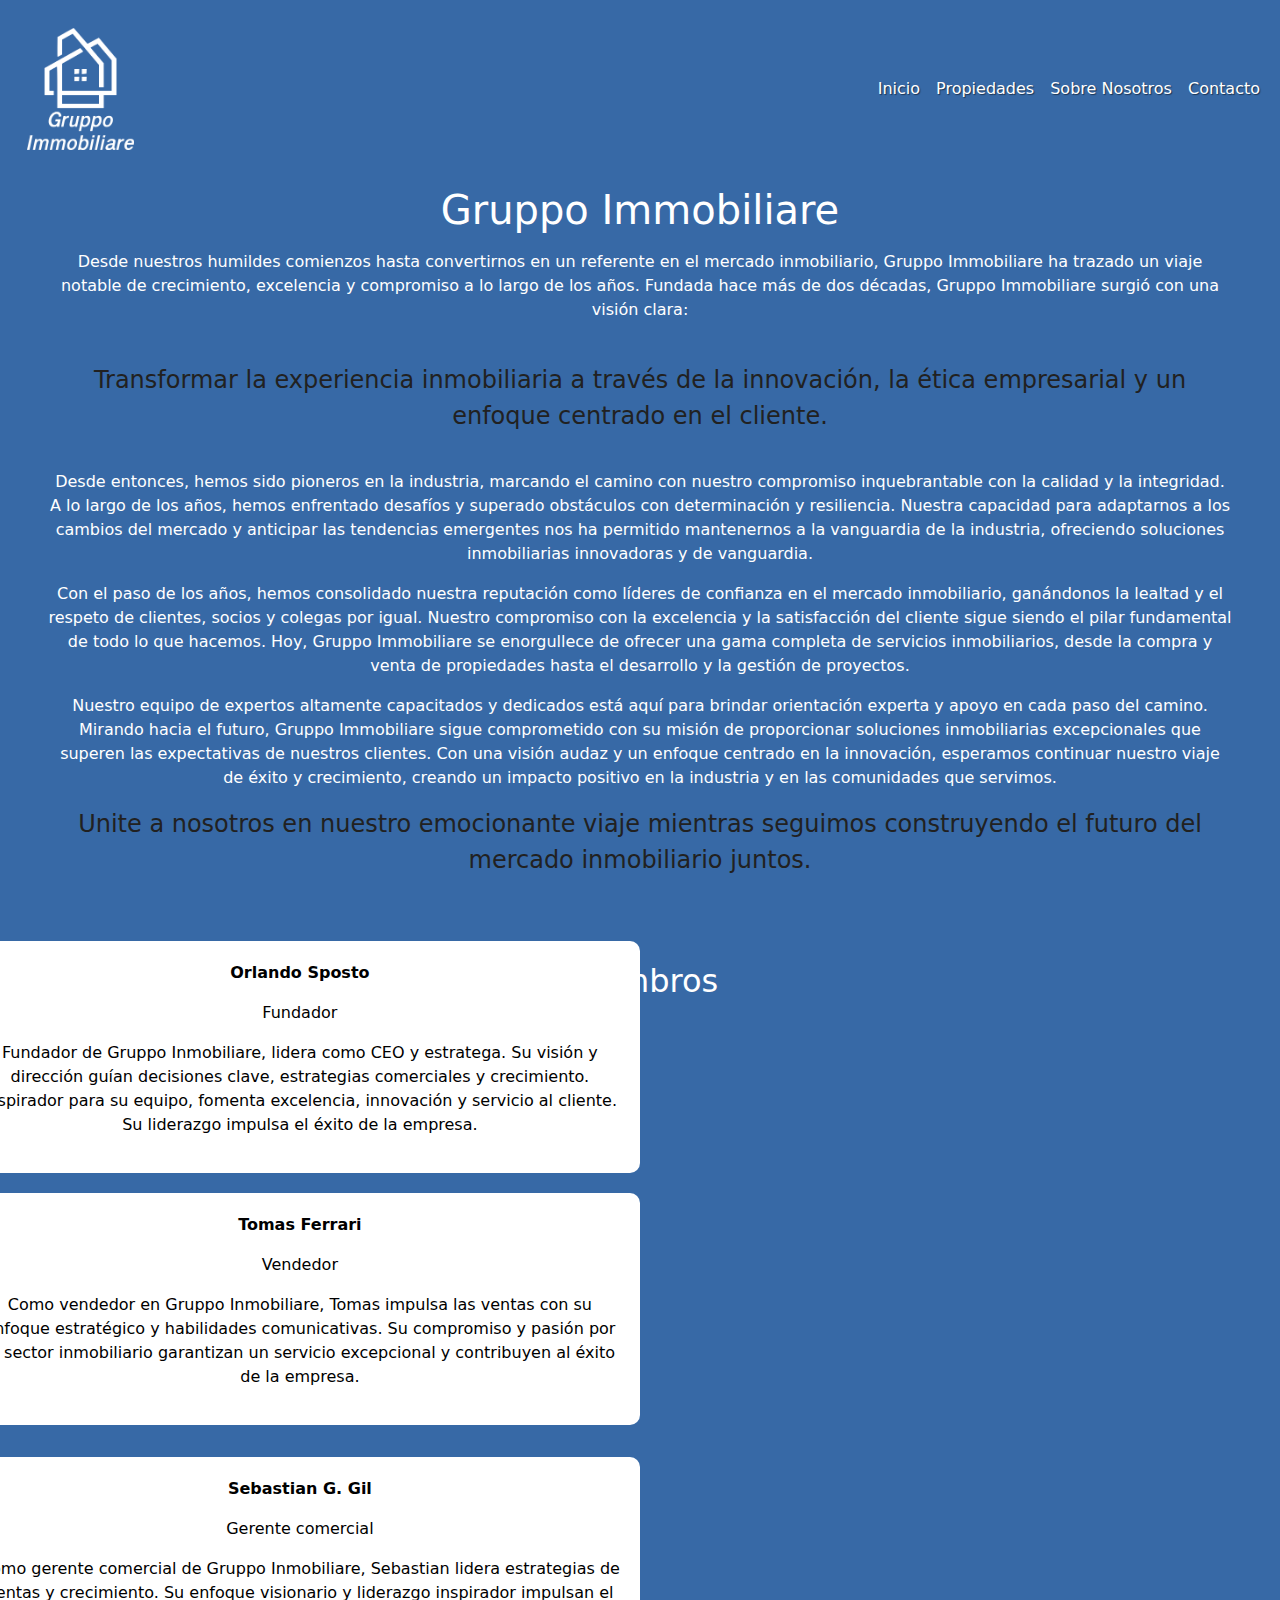
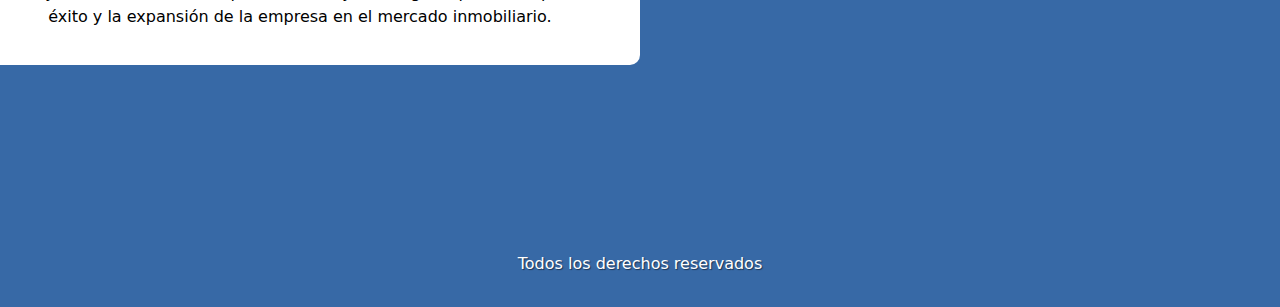
==== sobreNosotros.html @ 63541483 "First Commit" ====
<!DOCTYPE html>
<html lang="en">

  <head>
    <meta charset="UTF-8" >
    <meta name="viewport" content="width=device-width, initial-scale=1.0" >
    <title>Gruppo Immobiliare</title>
    <link rel="shortcut icon" href="/favicon.ico" type="image/x-icon">
    <link rel="icon" href="/favicon.ico" type="image/x-icon">
    <link href="https://cdn.jsdelivr.net/npm/bootstrap@5.3.3/dist/css/bootstrap.min.css" rel="stylesheet" integrity="sha384-QWTKZyjpPEjISv5WaRU9OFeRpok6YctnYmDr5pNlyT2bRjXh0JMhjY6hW+ALEwIH" crossorigin="anonymous">
    <link rel="stylesheet" href="./styles/estilos.css" >
  </head>

  <body class="bg-blue text-white">
    <header>
      <nav class="navbar navbar-expand-lg navbar-dark">
        <div class="container-fluid">
          <!-- logo -->
          <a class="navbar-brand" href="index.html">
            <img class="logo-img" src="./imagenes/others/logo.png" alt="">
          </a>

          <!-- Botón para colapsar en pantallas pequeñas -->
          <button class="navbar-toggler" type="button" data-bs-toggle="collapse" data-bs-target="#navbarNav" aria-controls="navbarNav" aria-expanded="false" aria-label="Toggle navigation">
            <span class="navbar-toggler-icon"></span>
          </button>

          <!-- Contenido de la barra de navegación -->
          <div class="collapse navbar-collapse" id="navbarNav">
            <ul class="navbar-nav ms-auto"> <!-- ms-auto para alinear a la derecha -->
              <li class="nav-item">
                <a class="nav-link text-white" href="index.html">Inicio</a>
              </li>
              <li class="nav-item">
                <a class="nav-link text-white" href="propiedades.html">Propiedades</a>
              </li>
              <li class="nav-item">
                <a class="nav-link text-white" href="sobreNosotros.html">Sobre Nosotros</a>
              </li>
              <li class="nav-item">
                <a class="nav-link text-white" href="contacto.html">Contacto</a>
              </li>
            </ul>
          </div>
        </div>
      </nav>
    </header>

    <main>
      <div id="home" class="AboutUs">
        <div class="container-fluid text-center px-5">
          <div class="card-container flex-row ">
            <div class="col-lg-12">
              <h1 class="text-about-us p-2">Gruppo Immobiliare</h1>
              <p class="text-justify">Desde nuestros humildes comienzos hasta convertirnos en un referente en el mercado inmobiliario, Gruppo Immobiliare ha trazado un viaje notable de crecimiento, excelencia y compromiso a lo largo de los años. Fundada hace más de dos décadas, Gruppo Immobiliare surgió con una visión clara: </p><br/><p  class="text-justify pb-20px font-xsmall color-black">Transformar la experiencia inmobiliaria a través de la innovación, la ética empresarial y un enfoque centrado en el cliente.</p>
              <p class="text-justify">Desde entonces, hemos sido pioneros en la industria, marcando el camino con nuestro compromiso inquebrantable con la calidad y la integridad. A lo largo de los años, hemos enfrentado desafíos y superado obstáculos con determinación y resiliencia. Nuestra capacidad para adaptarnos a los cambios del mercado y anticipar las tendencias emergentes nos ha permitido mantenernos a la vanguardia de la industria, ofreciendo soluciones inmobiliarias innovadoras y de vanguardia.</p>
              <p class="text-justify">Con el paso de los años, hemos consolidado nuestra reputación como líderes de confianza en el mercado inmobiliario, ganándonos la lealtad y el respeto de clientes, socios y colegas por igual. Nuestro compromiso con la excelencia y la satisfacción del cliente sigue siendo el pilar fundamental de todo lo que hacemos. Hoy, Gruppo Immobiliare se enorgullece de ofrecer una gama completa de servicios inmobiliarios, desde la compra y venta de propiedades hasta el desarrollo y la gestión de proyectos.</p>
              <p class="text-justify">Nuestro equipo de expertos altamente capacitados y dedicados está aquí para brindar orientación experta y apoyo en cada paso del camino. Mirando hacia el futuro, Gruppo Immobiliare sigue comprometido con su misión de proporcionar soluciones inmobiliarias excepcionales que superen las expectativas de nuestros clientes. Con una visión audaz y un enfoque centrado en la innovación, esperamos continuar nuestro viaje de éxito y crecimiento, creando un impacto positivo en la industria y en las comunidades que servimos.</p>
              <p class="text-justify pb-20px font-xsmall color-black">Unite a nosotros en nuestro emocionante viaje mientras seguimos construyendo el futuro del mercado inmobiliario juntos.</p>
            </div>
          </div>
          <h2 class=" text-about-us pt-5">Miembros</h2>
          <div class="member-list p-5">
            <div class="member-card-izq">
              <img class="rounded-circle member-img" src="./imagenes/others/Avatar.png" alt="Foto persona 1" >
              <div class="member-info">
                <p><b>Orlando Sposto</b></p>
                <p>Fundador</p>
                <p>Fundador de Gruppo Inmobiliare, lidera como CEO y estratega. Su visión y dirección guían decisiones clave, estrategias comerciales y crecimiento. Inspirador para su equipo, fomenta excelencia, innovación y servicio al cliente. Su liderazgo impulsa el éxito de la empresa.</p>
              </div>
            </div>
            <div class="member-card-der">
              <img class="rounded-circle member-img" src="./imagenes/others/Avatar.png" alt="Foto persona 2" >
              <div class="member-info">
                <p><b>Tomas Ferrari</b></p>
                <p>Vendedor</p>
                <p>Como vendedor en Gruppo Inmobiliare, Tomas impulsa las ventas con su enfoque estratégico y habilidades comunicativas. Su compromiso y pasión por el sector inmobiliario garantizan un servicio excepcional y contribuyen al éxito de la empresa. </p>
              </div>
            </div>
            <div class="member-card-izq">
              <img class="rounded-circle member-img" src="./imagenes/others/Avatar.png" alt="Foto persona 3" >
              <div class="member-info">
                <p><b>Sebastian G. Gil</b></p>
                <p>Gerente comercial</p>
                <p>Como gerente comercial de Gruppo Inmobiliare, Sebastian lidera estrategias de ventas y crecimiento. Su enfoque visionario y liderazgo inspirador impulsan el éxito y la expansión de la empresa en el mercado inmobiliario.</p>
              </div>
            </div>
          </div>
        </div>
      </div>
    </main>

    <footer class="footer">
      <p>Todos los derechos reservados</p>
    </footer>
    <script src="app.js" type="module"></script>

    <script src="https://cdn.jsdelivr.net/npm/bootstrap@5.3.3/dist/js/bootstrap.bundle.min.js" integrity="sha384-YvpcrYf0tY3lHB60NNkmXc5s9fDVZLESaAA55NDzOxhy9GkcIdslK1eN7N6jIeHz" crossorigin="anonymous"></script>
  </body>
</html>
---- styles/estilos.css ----
body{
  height: 100vh;
}
ul {
  /* quitar viñetas */
  list-style: none;
  padding: 0;
}
.body-style {
  min-height: 100%;
  background-color: rgb(55 105 166);
  background-image: url("../imagenes/others/background-apartment.jpg");
  background-repeat: no-repeat;
  background-size: cover;
  background-position: center;
}
.bg-blue{
  background-color: rgb(55 105 166);
}
.bg-gray{
  background-color: rgba(156, 153, 153, 0.5);
}
.flex {
  /* Crea estructura flexbox */
  display: flex;
}
.font-big {
  font-size: 5rem;
}
.font-small {
  font-size: 2.5rem;
  text-shadow: 1px 1px 1px rgba(0, 0, 0, 0.5); /* Subtle black text shadow */
}
.font-xsmall{
  font-size: 1.5rem;
}
.flex-row{
  display: flex;
  flex-direction: row;
}
.nav{
  display: flex;
  flex-direction: row;
  justify-content: space-between;
  align-items: center;
}
.text-white {
  color: white;
}


.flex-col {
  /* Crea estructura flexbox */
  display: flex;
  flex-direction: column;
}
.p-10 {
  padding: 10%;
}
.p-5 {
  padding: 5%;
}
.pb-20px{
  padding-bottom: 20px;
}
.pt-20px{
  padding-top: 20px;
}
.p-15px{
  padding: 15px;
}
.m-5{
  margin: 5%;
}
.mt-10{
  margin-top: 10%;
}
.align-left {
  align-items: left;
}

.align-center {
  align-items: center;
}

/* Navegación */
.nav-link{
  text-decoration: none;
  color: white;
  transition: text-decoration 1s ease;
  text-shadow: 1px 1px 1px rgba(0, 0, 0, 0.5); /* Subtle black text shadow */
}
.nav-link:hover{
  text-decoration: underline;
}
.icon{
  width: 15%;
}
.col50 {
  flex-basis: 50%;
}

.logo-img {
  padding: 15px;
  min-width: 50%;
  max-width: 50%;
}
.footer{
  /* position: fixed;
  left: 0;
  bottom: 0; */
  padding: 15px;
  width: 100%;
  color: white;
  text-align: center;
  text-shadow: 1px 1px 1px rgba(0, 0, 0, 0.5);
}

.ver-propiedades {
  transition: transform 0.3s ease;
  background-color: #ffffff;
  max-width: 50%;
}
.ver-propiedades:hover{
  transform: scale(1.2);
}

.button{
  border-radius: 8px;
  border-style: none;
  color: black;
  padding: 10px 16px;
}
.button:hover{
  cursor: pointer;
  background-color: white;
}


/* Diseño responsive requiere distintos tamaños de logo para las pantallas */
/* Para tablets */
@media (min-width: 481px) and (max-width: 1024px) {

  .ver-propiedades{
    max-width: 25%;
    background-color: #ffffff;
  }
  .logo-img {
    min-width: 70px;
    max-width: 15%;
  }
}

/* Para pantallas grandes */
@media (min-width: 1025px) {
  .ver-propiedades{
    max-width: 12%;
  }
  form {
    max-width: 800px;
    margin: 0 auto; /* centrado horizontal */
  }
}

/* textarea del form de consultas mas grande */
textarea.form-control {
  height: 150px;
}

/* Seccion Sobre Nosotros */

.member-card-der {
  display: flex;
  align-items: center;
  justify-content: center;
  margin-bottom: 20px;
  background-color: #ffffff;
  color: #000000;
  padding: 20px;
  border-radius: 10px;
  max-width: 800px;
  margin-left: auto;
  margin-right: auto;
  transform: translate(-50%, -50%);
  animation: slideToCenterRight 3s ease forwards; /* Duración de la animación y efecto */
}
.member-card-izq {
  display: flex;
  align-items: center;
  justify-content: center;
  margin-bottom: 20px;
  background-color: #ffffff;
  color: #000000;
  padding: 20px;
  border-radius: 10px;
  max-width: 800px;
  margin-left: auto;
  margin-right: auto;
  transform: translate(-50%, -50%);
  animation: slideToCenterLeft 3s ease forwards; /* Duración de la animación y efecto */
}

@keyframes slideToCenterLeft {
  from {
    transform: translateX(-100%);
  }
  to {
    transform: translate(0%, 0%);
  }
}
@keyframes slideToCenterRight {
  from {
    transform: translateX(100%);
  }
  to {
    transform: translate(0%, 0%);
  }
}

.member-img {
  width: 100px;
  height: 100px;
  margin-right: 20px;
}

.member-card:nth-child(even) {
  flex-direction: row-reverse;
}

.member-card:nth-child(even) .member-img {
  margin-right: 0;
  margin-left: 20px;
}

.member-info {
  flex-grow: 1;
}
.color-black{
  color: rgb(33, 33, 33);
}

.filtros{
  background-color: rgb(223, 217, 209);
  border: #000000 1px;
  border-radius: 10px;
}

.error-mensaje {
  color: red;
}

#mensajeSuscripcion {
  display: none;
  background-color: green;
  color: white;
  padding: 10px;
  margin-bottom: 10px;
}

.form-check{
  display: flex;
  align-items: center;
  justify-content: center;
}
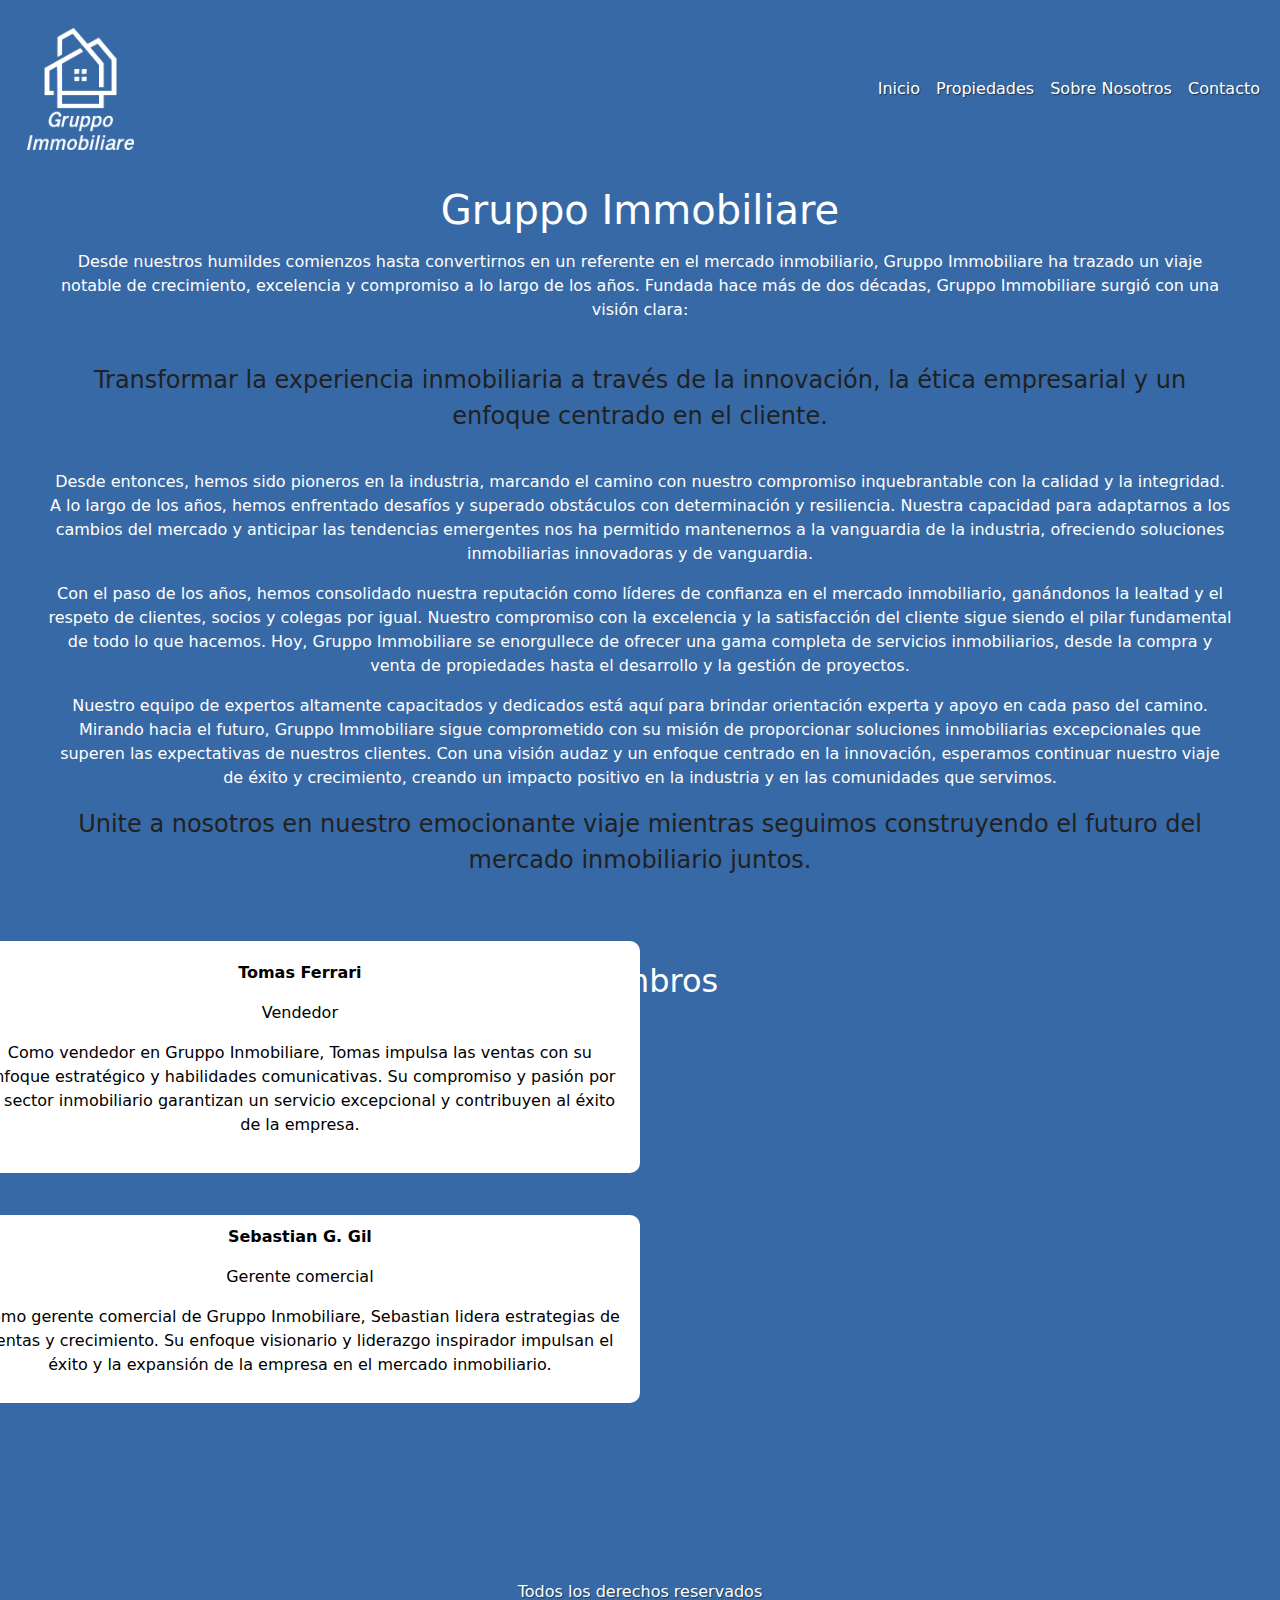
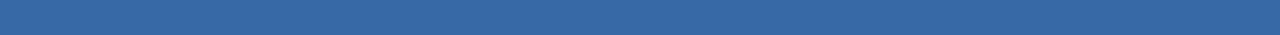
==== commit 3dbf72cd: "sacamos a Orlando y mejoramos los cuadros de Sobre nosotros" ====
--- a/sobreNosotros.html
+++ b/sobreNosotros.html
@@ -61,14 +61,6 @@
           </div>
           <h2 class=" text-about-us pt-5">Miembros</h2>
           <div class="member-list p-5">
-            <div class="member-card-izq">
-              <img class="rounded-circle member-img" src="./imagenes/others/Avatar.png" alt="Foto persona 1" >
-              <div class="member-info">
-                <p><b>Orlando Sposto</b></p>
-                <p>Fundador</p>
-                <p>Fundador de Gruppo Inmobiliare, lidera como CEO y estratega. Su visión y dirección guían decisiones clave, estrategias comerciales y crecimiento. Inspirador para su equipo, fomenta excelencia, innovación y servicio al cliente. Su liderazgo impulsa el éxito de la empresa.</p>
-              </div>
-            </div>
             <div class="member-card-der">
               <img class="rounded-circle member-img" src="./imagenes/others/Avatar.png" alt="Foto persona 2" >
               <div class="member-info">
--- a/styles/estilos.css
+++ b/styles/estilos.css
@@ -137,31 +137,6 @@
 }
 
 
-/* Diseño responsive requiere distintos tamaños de logo para las pantallas */
-/* Para tablets */
-@media (min-width: 481px) and (max-width: 1024px) {
-
-  .ver-propiedades{
-    max-width: 25%;
-    background-color: #ffffff;
-  }
-  .logo-img {
-    min-width: 70px;
-    max-width: 15%;
-  }
-}
-
-/* Para pantallas grandes */
-@media (min-width: 1025px) {
-  .ver-propiedades{
-    max-width: 12%;
-  }
-  form {
-    max-width: 800px;
-    margin: 0 auto; /* centrado horizontal */
-  }
-}
-
 /* textarea del form de consultas mas grande */
 textarea.form-control {
   height: 150px;
@@ -171,6 +146,7 @@
 
 .member-card-der {
   display: flex;
+  flex-direction: column;
   align-items: center;
   justify-content: center;
   margin-bottom: 20px;
@@ -186,12 +162,13 @@
 }
 .member-card-izq {
   display: flex;
+  flex-direction: column;
   align-items: center;
   justify-content: center;
   margin-bottom: 20px;
   background-color: #ffffff;
   color: #000000;
-  padding: 20px;
+  padding: 10px;
   border-radius: 10px;
   max-width: 800px;
   margin-left: auto;
@@ -220,7 +197,6 @@
 .member-img {
   width: 100px;
   height: 100px;
-  margin-right: 20px;
 }
 
 .member-card:nth-child(even) {
@@ -261,4 +237,50 @@
   display: flex;
   align-items: center;
   justify-content: center;
-}+}
+
+
+
+/* Para pantallas grandes */
+@media (min-width: 1025px) {
+  .ver-propiedades{
+    max-width: 12%;
+  }
+  form {
+    max-width: 800px;
+    margin: 0 auto; /* centrado horizontal */
+  }
+  .member-card-izq{
+    flex-direction: row;
+  }
+  .member-card-der{
+    flex-direction: row;
+  }
+  .member-img{
+    margin-right: 20px;
+  }
+}
+/* Diseño responsive requiere distintos tamaños de logo para las pantallas */
+/* Para tablets */
+@media (min-width: 481px) and (max-width: 1024px) {
+
+  .ver-propiedades{
+    max-width: 25%;
+    background-color: #ffffff;
+  }
+  .logo-img {
+    min-width: 70px;
+    max-width: 15%;
+  }
+  .member-card-izq{
+    flex-direction: row;
+    margin-right: 20px;
+  }
+  .member-card-der{
+    flex-direction: row;
+    margin-right: 20px;
+  }
+  .member-img{
+    margin-right: 20px;
+  }
+}
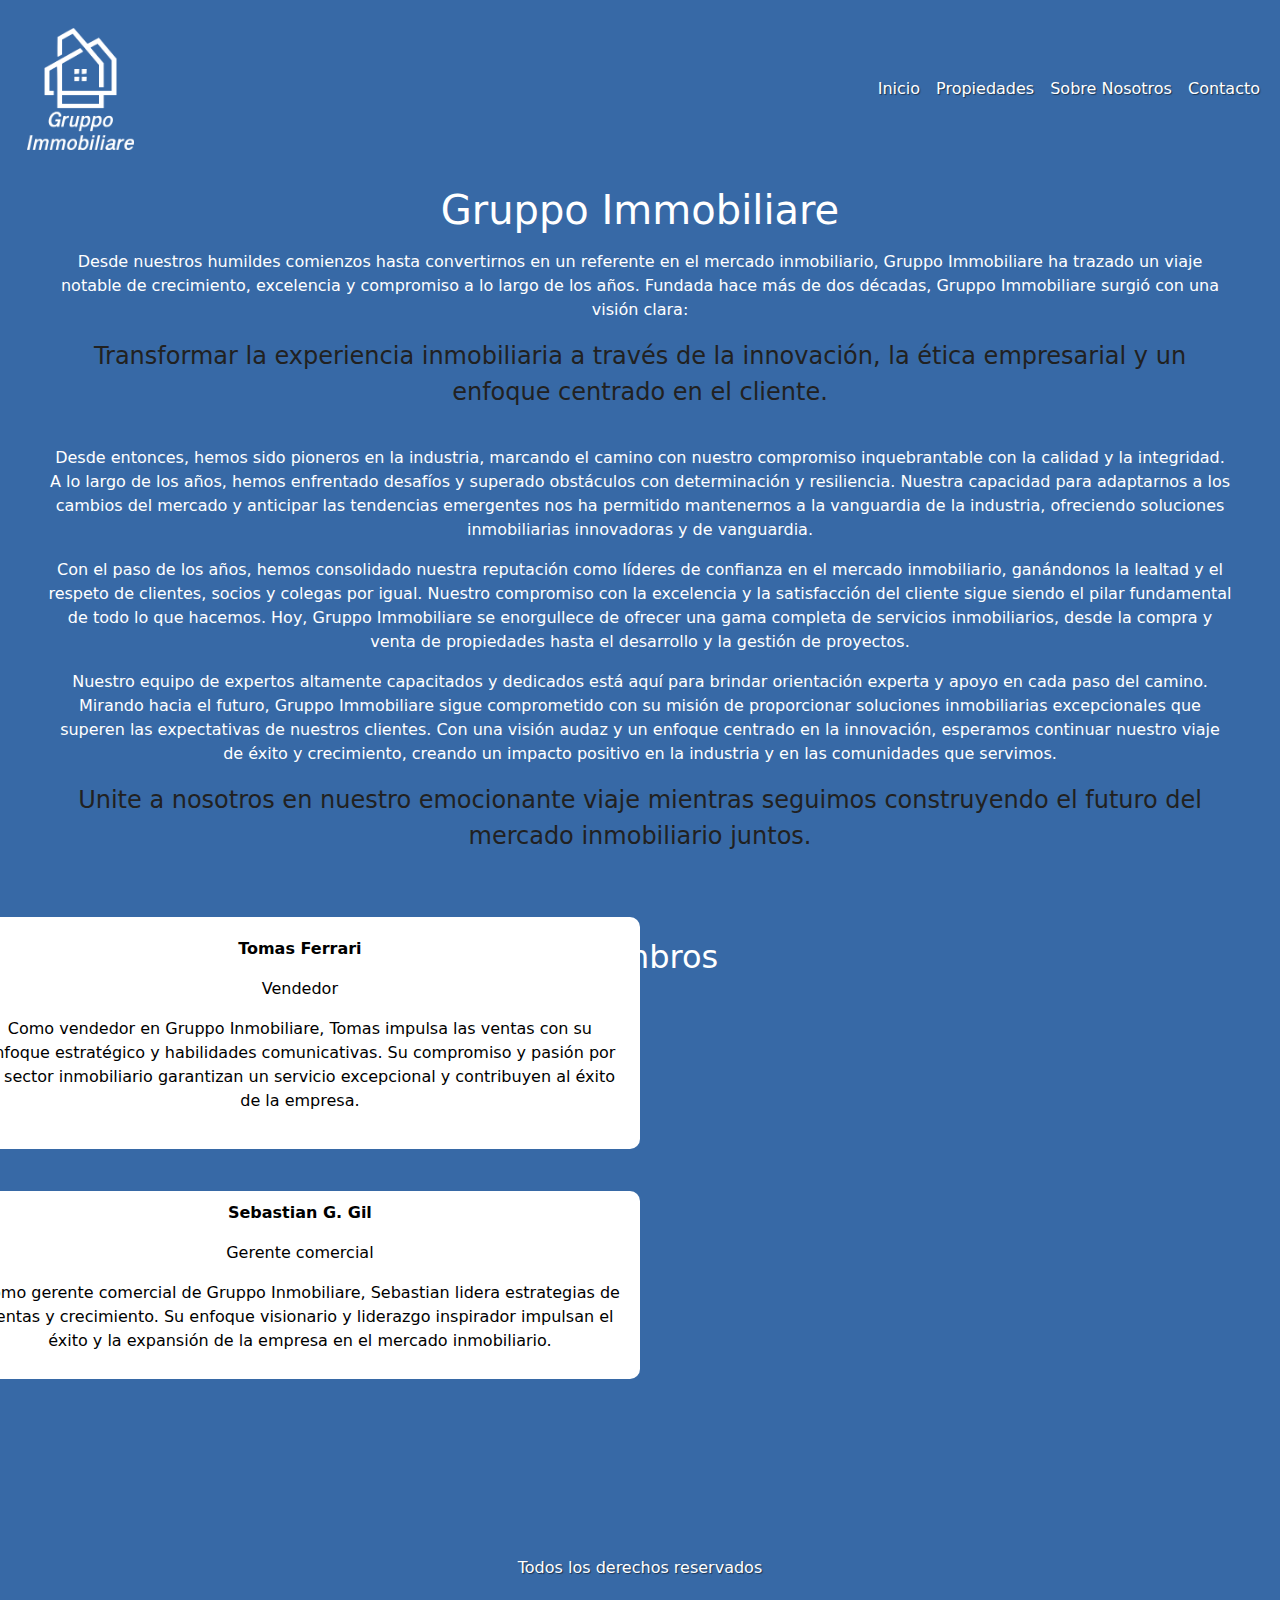
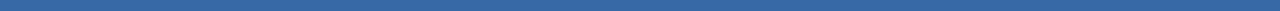
==== commit d056cb8c: "Filtro de propiedades" ====
--- a/sobreNosotros.html
+++ b/sobreNosotros.html
@@ -52,7 +52,7 @@
           <div class="card-container flex-row ">
             <div class="col-lg-12">
               <h1 class="text-about-us p-2">Gruppo Immobiliare</h1>
-              <p class="text-justify">Desde nuestros humildes comienzos hasta convertirnos en un referente en el mercado inmobiliario, Gruppo Immobiliare ha trazado un viaje notable de crecimiento, excelencia y compromiso a lo largo de los años. Fundada hace más de dos décadas, Gruppo Immobiliare surgió con una visión clara: </p><br/><p  class="text-justify pb-20px font-xsmall color-black">Transformar la experiencia inmobiliaria a través de la innovación, la ética empresarial y un enfoque centrado en el cliente.</p>
+              <p class="text-justify">Desde nuestros humildes comienzos hasta convertirnos en un referente en el mercado inmobiliario, Gruppo Immobiliare ha trazado un viaje notable de crecimiento, excelencia y compromiso a lo largo de los años. Fundada hace más de dos décadas, Gruppo Immobiliare surgió con una visión clara: </p><p  class="text-justify pb-20px font-xsmall color-black">Transformar la experiencia inmobiliaria a través de la innovación, la ética empresarial y un enfoque centrado en el cliente.</p>
               <p class="text-justify">Desde entonces, hemos sido pioneros en la industria, marcando el camino con nuestro compromiso inquebrantable con la calidad y la integridad. A lo largo de los años, hemos enfrentado desafíos y superado obstáculos con determinación y resiliencia. Nuestra capacidad para adaptarnos a los cambios del mercado y anticipar las tendencias emergentes nos ha permitido mantenernos a la vanguardia de la industria, ofreciendo soluciones inmobiliarias innovadoras y de vanguardia.</p>
               <p class="text-justify">Con el paso de los años, hemos consolidado nuestra reputación como líderes de confianza en el mercado inmobiliario, ganándonos la lealtad y el respeto de clientes, socios y colegas por igual. Nuestro compromiso con la excelencia y la satisfacción del cliente sigue siendo el pilar fundamental de todo lo que hacemos. Hoy, Gruppo Immobiliare se enorgullece de ofrecer una gama completa de servicios inmobiliarios, desde la compra y venta de propiedades hasta el desarrollo y la gestión de proyectos.</p>
               <p class="text-justify">Nuestro equipo de expertos altamente capacitados y dedicados está aquí para brindar orientación experta y apoyo en cada paso del camino. Mirando hacia el futuro, Gruppo Immobiliare sigue comprometido con su misión de proporcionar soluciones inmobiliarias excepcionales que superen las expectativas de nuestros clientes. Con una visión audaz y un enfoque centrado en la innovación, esperamos continuar nuestro viaje de éxito y crecimiento, creando un impacto positivo en la industria y en las comunidades que servimos.</p>
--- a/styles/estilos.css
+++ b/styles/estilos.css
@@ -2,7 +2,6 @@
   height: 100vh;
 }
 ul {
-  /* quitar viñetas */
   list-style: none;
   padding: 0;
 }
@@ -21,7 +20,6 @@
   background-color: rgba(156, 153, 153, 0.5);
 }
 .flex {
-  /* Crea estructura flexbox */
   display: flex;
 }
 .font-big {
@@ -50,7 +48,6 @@
 
 
 .flex-col {
-  /* Crea estructura flexbox */
   display: flex;
   flex-direction: column;
 }
@@ -106,9 +103,6 @@
   max-width: 50%;
 }
 .footer{
-  /* position: fixed;
-  left: 0;
-  bottom: 0; */
   padding: 15px;
   width: 100%;
   color: white;
@@ -125,6 +119,16 @@
   transform: scale(1.2);
 }
 
+.formFilter{
+  border: #000000 3px;
+  flex-direction: column;
+  align-items: center;
+  justify-content: space-between;
+}
+
+.tipoPropiedad{
+  flex-direction: column;
+}
 .button{
   border-radius: 8px;
   border-style: none;
@@ -250,20 +254,28 @@
     max-width: 800px;
     margin: 0 auto; /* centrado horizontal */
   }
-  .member-card-izq{
-    flex-direction: row;
-  }
-  .member-card-der{
+  .member-card-izq, .member-card-der{
     flex-direction: row;
   }
   .member-img{
     margin-right: 20px;
+  }
+  .formFilter{
+    flex-direction: row;
+    align-items: center;
+    justify-content: space-between;
+  }
+  .tipoPropiedad{
+    flex-direction: row;
   }
 }
 /* Diseño responsive requiere distintos tamaños de logo para las pantallas */
 /* Para tablets */
 @media (min-width: 481px) and (max-width: 1024px) {
 
+  .formFilter{
+    flex-direction: column;
+  }
   .ver-propiedades{
     max-width: 25%;
     background-color: #ffffff;
@@ -272,11 +284,7 @@
     min-width: 70px;
     max-width: 15%;
   }
-  .member-card-izq{
-    flex-direction: row;
-    margin-right: 20px;
-  }
-  .member-card-der{
+  .member-card-izq, .member-card-der{
     flex-direction: row;
     margin-right: 20px;
   }
